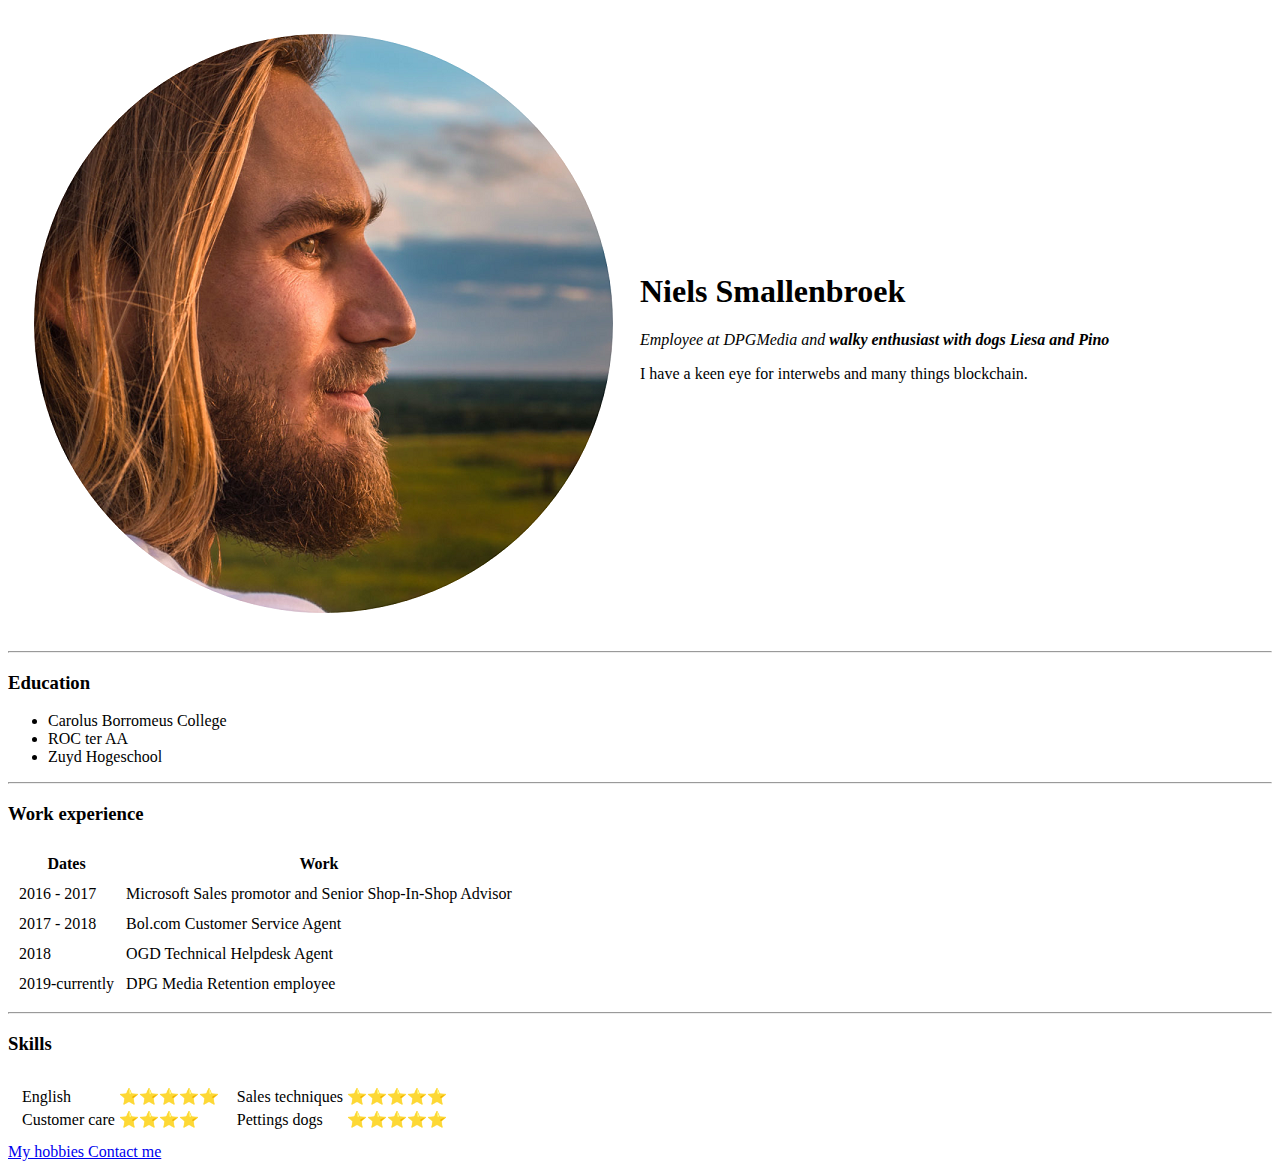
==== index.html @ 16f0f6d8 "Add initial cv website files" ====
<!DOCTYPE html>
<html lang="en" dir="ltr">

<head>
  <meta charset="utf-8">
  <title>Niels's Personal Website </title>
</head>

<body>

  <table cellspacing="25 ">
    <tr>
      <td><img src="small circle image Niels.png " alt="Niels profile picture"></td>
      <td>
        <h1> Niels Smallenbroek</h1>
        <p> <em>Employee at DPGMedia and<strong> walky enthusiast with dogs Liesa and Pino </strong></em></p>
        <p> I have a keen eye for interwebs and many things blockchain.</p>
      </td>
    </tr>
  </table>

  <hr>
  <h3> Education</h3>
  <ul>
    <li>Carolus Borromeus College</li>
    <li>ROC ter AA</li>
    <li>Zuyd Hogeschool</li>
  </ul>
<hr>

  <h3> Work experience</h3>
 <table cellspacing="10 ">
    <thead>
      <tr>
        <th>Dates</th>
        <th>Work</th>
      </tr>
    </thead>

    <tbody>

      <tr>
        <td>2016 - 2017</td>
        <td>Microsoft Sales promotor and Senior Shop-In-Shop Advisor</td>
      </tr>
      <tr>
        <td>2017 - 2018</td>
        <td>Bol.com Customer Service Agent</td>
      </tr>
      <tr>
        <td>2018</td>
        <td> OGD Technical Helpdesk Agent </td>
      <tr>
        <td>
          2019-currently
        </td>
        <td>
          DPG Media Retention employee
        </td>
      </tr>

    </tbody>

  </table>

<hr>
  <h3>Skills</h3>

  <table cellspacing="10">
    <tr>
      <td>
        <table>
          <tr>
            <td> English</td>
            <td>⭐⭐⭐⭐⭐</td>
          </tr>

          <tr>
            <td>Customer care </td>
            <td>⭐⭐⭐⭐</td>
          </tr>
        </table>
      </td>

      <td>
        <table>
          <tr>
            <td> Sales techniques </td>
            <td>⭐⭐⭐⭐⭐</td>
          </tr>

          <td>Pettings dogs</td>
          <td> ⭐⭐⭐⭐⭐</td>
        </table>
      </td>
    </tr>

  </table>

  </td>




  <a href="hobbies.html"> My hobbies </a>
  <a href="contactme.html"> Contact me</a>

</body>

</html>
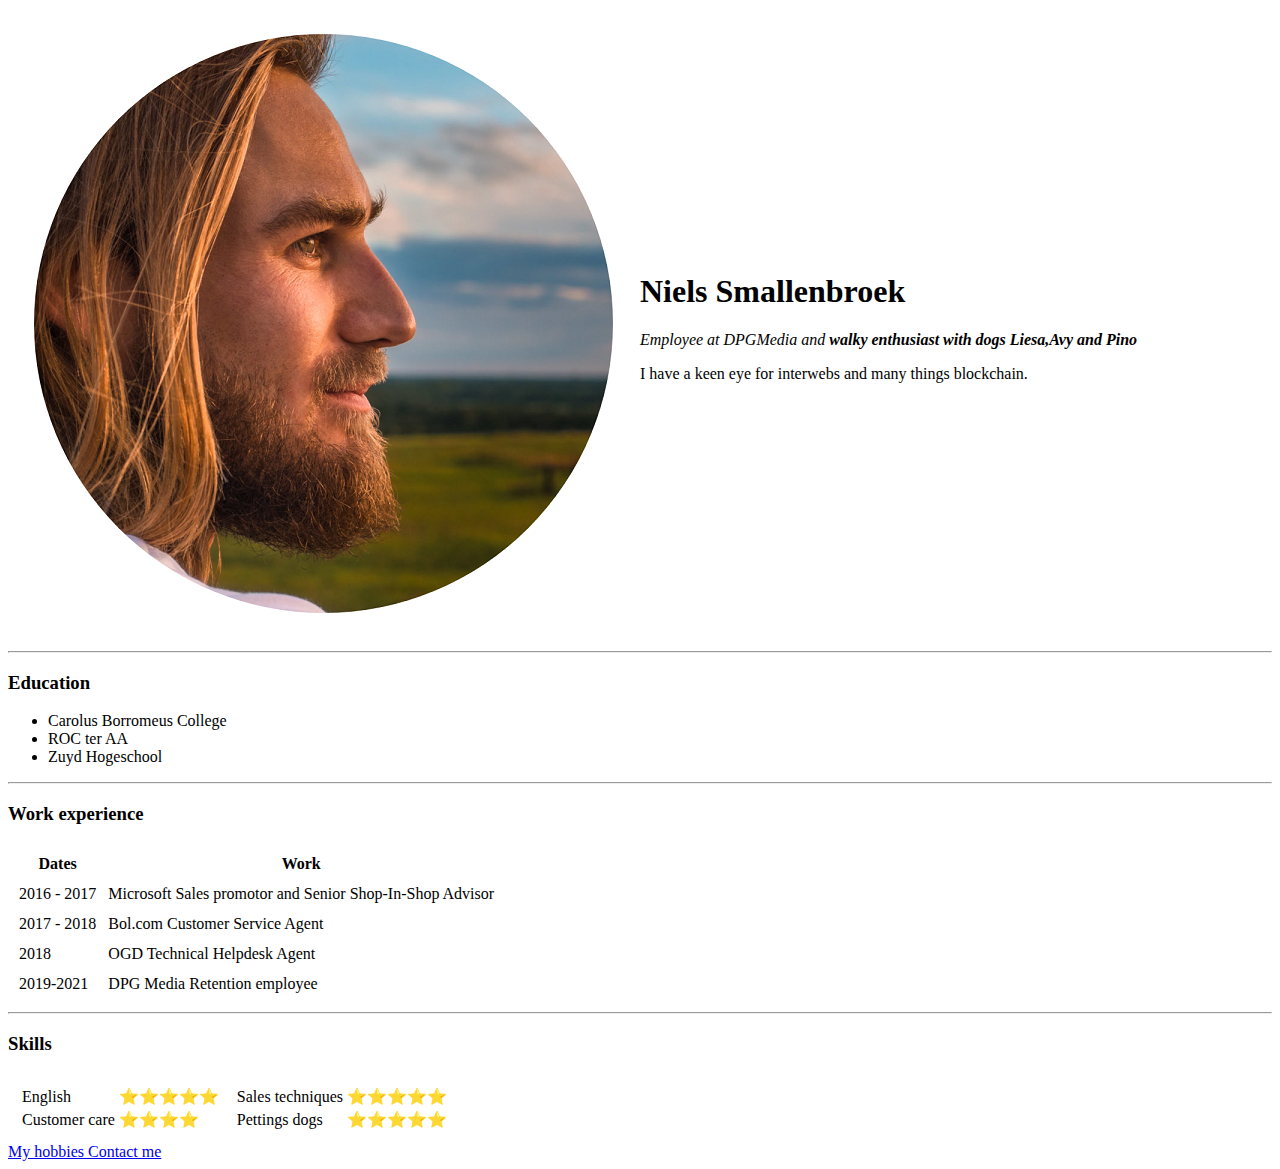
==== commit e99c2977: "Update index.html" ====
--- a/index.html
+++ b/index.html
@@ -4,7 +4,8 @@
 <head>
   <meta charset="utf-8">
   <title>Niels's Personal Website </title>
-</head>
+  <link rel = "stylesheet" href= "styles.css">
+  </head>
 
 <body>
 
@@ -13,7 +14,7 @@
       <td><img src="small circle image Niels.png " alt="Niels profile picture"></td>
       <td>
         <h1> Niels Smallenbroek</h1>
-        <p> <em>Employee at DPGMedia and<strong> walky enthusiast with dogs Liesa and Pino </strong></em></p>
+        <p> <em>Employee at DPGMedia and<strong> walky enthusiast with dogs Liesa,Avy and Pino </strong></em></p>
         <p> I have a keen eye for interwebs and many things blockchain.</p>
       </td>
     </tr>
@@ -49,10 +50,10 @@
       </tr>
       <tr>
         <td>2018</td>
-        <td> OGD Technical Helpdesk Agent </td>
+        <td> OGD Technical Helpdesk Agent </td> </tr>
       <tr>
         <td>
-          2019-currently
+          2019-2021
         </td>
         <td>
           DPG Media Retention employee
